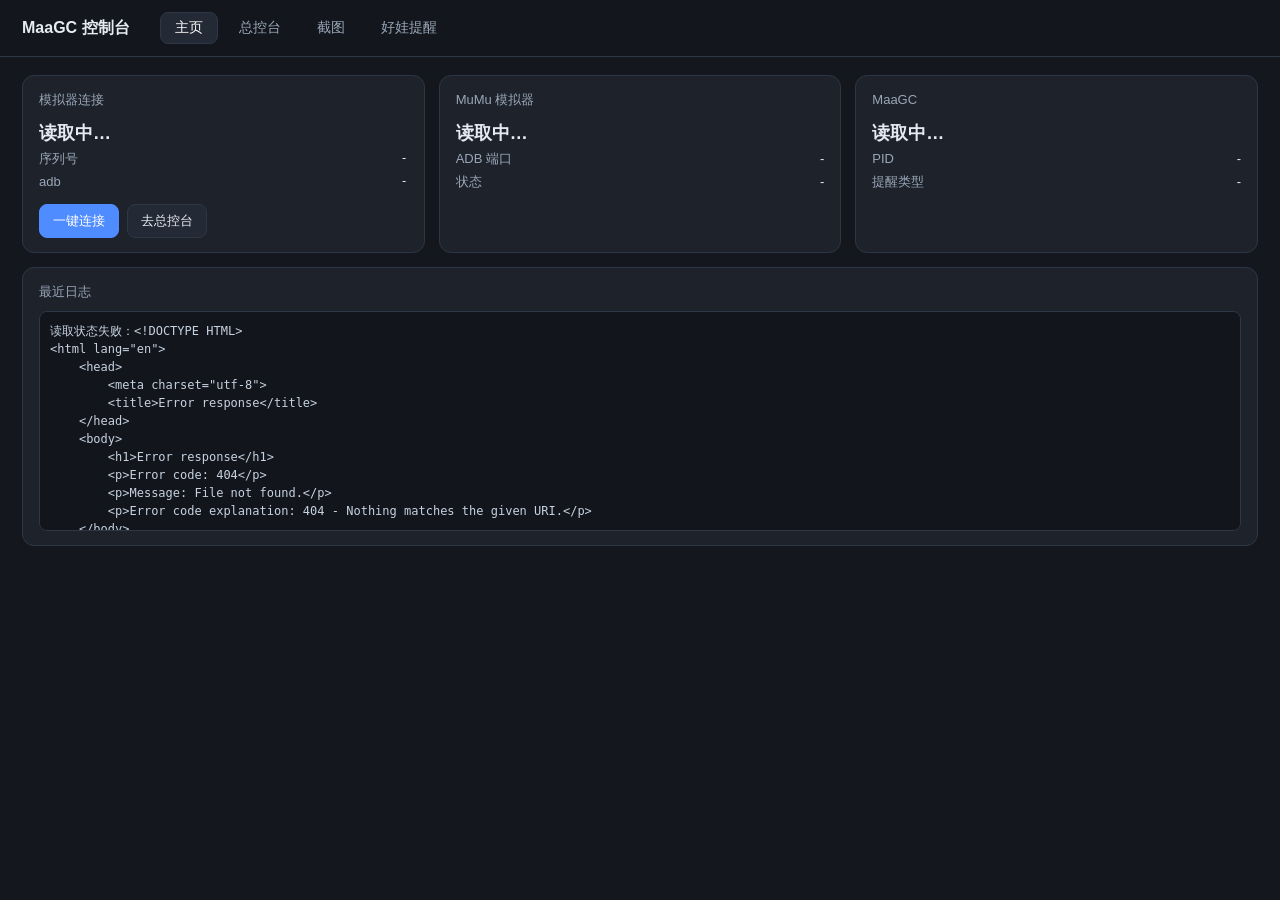
==== agent/action/zshg/web_console.html @ 6f82b8eb "chore: initial import" ====
<!doctype html>
<html lang="zh-CN">
<head>
<meta charset="utf-8">
<meta name="viewport" content="width=device-width, initial-scale=1">
<title>MaaGC 网页控制台</title>
<style>
  :root {
    --bg:#14171d; --panel:#1d222b; --panel2:#232a35; --line:#2e3746;
    --text:#e6ebf3; --muted:#9aa7b8; --accent:#4f8cff; --ok:#3ecf8e;
    --warn:#f0b429; --err:#ff6b6b;
  }
  *{box-sizing:border-box}
  body{margin:0;background:var(--bg);color:var(--text);font:14px/1.5 "Microsoft YaHei","Segoe UI",sans-serif}
  header{position:sticky;top:0;z-index:6;display:flex;align-items:center;gap:22px;
         padding:12px 22px;background:rgba(20,23,29,.95);border-bottom:1px solid var(--line);backdrop-filter:blur(6px)}
  .brand{font-size:16px;font-weight:600;white-space:nowrap}
  .brand span{color:var(--muted);font-weight:400;font-size:12px;margin-left:8px}
  nav{display:flex;gap:6px;flex-wrap:wrap}
  nav button{background:none;border:1px solid transparent;color:var(--muted);padding:6px 14px;border-radius:8px;cursor:pointer;font-size:14px}
  nav button:hover{color:var(--text)}
  nav button.active{color:#fff;background:var(--panel2);border-color:var(--line)}
  main{padding:18px 22px 90px}
  .hidden{display:none !important}
  .grid{display:grid;grid-template-columns:repeat(auto-fit,minmax(240px,1fr));gap:14px}
  .card{background:var(--panel);border:1px solid var(--line);border-radius:12px;padding:14px 16px}
  .card h3{margin:0 0 10px;font-size:13px;color:var(--muted);font-weight:500}
  .big{font-size:18px;font-weight:600}
  .ok{color:var(--ok)} .bad{color:var(--err)} .warn{color:var(--warn)}
  .kv{display:flex;justify-content:space-between;gap:10px;font-size:13px;padding:2px 0}
  .kv span:first-child{color:var(--muted)}
  .mono{font-family:Consolas,monospace;font-size:12px;word-break:break-all}
  button.btn{background:var(--panel2);color:var(--text);border:1px solid var(--line);border-radius:8px;
             padding:7px 13px;cursor:pointer;font-size:13px}
  button.btn:hover{border-color:#46536a}
  button.primary{background:var(--accent);border-color:var(--accent);color:#fff}
  button.danger{color:var(--err)}
  .row{display:flex;gap:8px;flex-wrap:wrap;align-items:center}
  pre{background:#12161c;border:1px solid var(--line);border-radius:8px;padding:10px;margin:0;
      max-height:220px;overflow:auto;font-size:12px;color:#c7d1e0;white-space:pre-wrap}
  table{width:100%;border-collapse:collapse;font-size:13px}
  th,td{text-align:left;padding:7px 8px;border-bottom:1px solid var(--line)}
  th{color:var(--muted);font-weight:500}
  .shot-wrap{background:#0b0e13;border:1px solid var(--line);border-radius:12px;padding:10px;
             display:flex;justify-content:center;align-items:center;min-height:320px}
  .shot-wrap img{max-width:100%;max-height:calc(100vh - 260px);border-radius:6px}
  .empty{color:var(--muted);text-align:center;padding:36px 0}
  .banner{position:fixed;left:50%;bottom:18px;transform:translateX(-50%);max-width:920px;
          width:calc(100% - 40px);border-radius:10px;padding:10px 14px;background:var(--panel2);
          border:1px solid var(--line);box-shadow:0 8px 24px rgba(0,0,0,.45);font-size:13px;z-index:20}
  .banner.ok{border-color:#2f6b4f}.banner.err{border-color:#7a3434}
  .banner ul{margin:6px 0 0 18px;padding:0}
  /* 好娃提醒 */
  .alert-card{background:var(--panel);border:1px solid var(--line);border-radius:12px;padding:14px 16px;margin-bottom:14px}
  label.field{display:flex;flex-direction:column;gap:4px;font-size:12px;color:var(--muted)}
  input[type=text],input[type=number],select,textarea{background:#12161c;color:var(--text);
      border:1px solid var(--line);border-radius:7px;padding:6px 9px;font-size:13px;font-family:inherit}
  input[type=text]{min-width:150px}
  textarea{width:100%;min-height:54px;resize:vertical}
  .grow{flex:1 1 240px}
  .badge{font-size:11px;padding:2px 8px;border-radius:99px;border:1px solid var(--line);color:var(--muted)}
  .badge.new{color:var(--warn);border-color:#5a4a1f}
  .chips{display:flex;flex-wrap:wrap;gap:6px;margin-bottom:6px}
  .chip{background:#2a3342;border:1px solid #3a4557;border-radius:99px;padding:3px 6px 3px 10px;
        font-size:12px;display:flex;align-items:center;gap:6px}
  .chip button{background:none;border:none;color:var(--muted);padding:0 2px;font-size:14px;cursor:pointer}
  .chip button:hover{color:var(--err)}
  table.attrs td{padding:3px 6px 3px 0;border:none}
  table.attrs td:first-child{width:64px;color:var(--muted);font-size:12px}
  select.grade{width:74px} input.min{width:92px}
  .hint{font-size:12px;color:var(--muted)}
</style>
</head>
<body>
<header>
  <div class="brand">MaaGC 控制台<span id="clock"></span></div>
  <nav id="tabs">
    <button data-tab="home" class="active">主页</button>
    <button data-tab="control">总控台</button>
    <button data-tab="shot">截图</button>
    <button data-tab="alerts">好娃提醒</button>
  </nav>
</header>

<main>
  <!-- ==================== 主页 ==================== -->
  <section id="tab-home">
    <div class="grid">
      <div class="card">
        <h3>模拟器连接</h3>
        <div class="big" id="home-device">读取中…</div>
        <div class="kv"><span>序列号</span><span class="mono" id="home-serial">-</span></div>
        <div class="kv"><span>adb</span><span class="mono" id="home-adb">-</span></div>
        <div class="row" style="margin-top:10px">
          <button class="btn primary" onclick="connectDevice()">一键连接</button>
          <button class="btn" onclick="switchTab('control')">去总控台</button>
        </div>
      </div>
      <div class="card">
        <h3>MuMu 模拟器</h3>
        <div class="big" id="home-mumu">读取中…</div>
        <div class="kv"><span>ADB 端口</span><span id="home-mumu-port">-</span></div>
        <div class="kv"><span>状态</span><span id="home-mumu-state">-</span></div>
      </div>
      <div class="card">
        <h3>MaaGC</h3>
        <div class="big" id="home-maagc">读取中…</div>
        <div class="kv"><span>PID</span><span id="home-maagc-pid">-</span></div>
        <div class="kv"><span>提醒类型</span><span id="home-alerts">-</span></div>
      </div>
    </div>
    <div class="card" style="margin-top:14px">
      <h3>最近日志</h3>
      <pre id="home-logs">读取中…</pre>
    </div>
  </section>

  <!-- ==================== 总控台 ==================== -->
  <section id="tab-control" class="hidden">
    <div class="card">
      <div class="row">
        <button class="btn primary" onclick="connectDevice()">连接设备</button>
        <button class="btn" onclick="disconnectDevice()">断开连接</button>
        <button class="btn danger" onclick="resetAdb()">重启 ADB 并重连</button>
        <button class="btn" onclick="loadOverview()">刷新状态</button>
        <span class="hint" id="control-hint"></span>
      </div>
      <div class="row" style="margin-top:12px">
        <span class="hint">常用按键：</span>
        <button class="btn" onclick="sendKey('BACK')">返回</button>
        <button class="btn" onclick="sendKey('HOME')">主页</button>
        <button class="btn" onclick="sendKey('APP_SWITCH')">最近任务</button>
        <button class="btn" onclick="sendKey('WAKEUP')">亮屏</button>
      </div>
    </div>
    <div class="card" style="margin-top:14px">
      <h3>当前设备</h3>
      <table id="device-table"><thead><tr><th>序列号</th><th>状态</th><th>机型</th></tr></thead><tbody></tbody></table>
    </div>
    <div class="card" style="margin-top:14px">
      <h3>操作结果</h3>
      <pre id="control-output">等待操作…</pre>
    </div>
  </section>

  <!-- ==================== 截图 ==================== -->
  <section id="tab-shot" class="hidden">
    <div class="card">
      <div class="row">
        <button class="btn primary" onclick="refreshShot()">刷新截图</button>
        <label class="row" style="gap:6px"><input type="checkbox" id="shot-auto" checked> 每 2 秒自动刷新</label>
        <a class="btn" id="shot-download" download="maa-shot.png" href="#">下载当前帧</a>
        <span class="hint" id="shot-hint"></span>
      </div>
    </div>
    <div class="shot-wrap" style="margin-top:14px">
      <img id="shot-img" alt="" style="display:none">
      <div id="shot-empty" class="empty">暂无画面，先到「总控台」连接设备</div>
    </div>
  </section>

  <!-- ==================== 好娃提醒 ==================== -->
  <section id="tab-alerts" class="hidden">
    <div class="card" style="margin-bottom:14px">
      <div class="row">
        <span class="hint">保存会写入条件表、检测节点和界面选项；“默认勾选”是类型自带的初始值。MaaGC 的实际勾选按实例保存，改完点「同步勾选到 MaaGC」并重启生效。</span>
        <span style="flex:1"></span>
        <button class="btn" onclick="loadAlerts()">重新读取</button>
        <button class="btn" onclick="addAlert()">＋ 新增类型</button>
        <button class="btn" onclick="syncSelection()">同步勾选到 MaaGC</button>
        <button class="btn primary" id="alert-save" onclick="saveAlerts()">保存并同步</button>
      </div>
    </div>
    <div id="alert-list"></div>
  </section>
</main>

<div id="banner" class="banner hidden"></div>
<datalist id="catalog"></datalist>

<script>
const ATTRS = ["力量", "体质", "技巧", "感知", "敏捷", "意志"];
const GRADES = ["", "E", "D", "C", "B", "A", "S", "SS"];
let consoleState = { conditions: [], catalog: [] };
let activeTab = "home";
let overviewTimer = null;
let shotTimer = null;

const $ = (id) => document.getElementById(id);
const esc = (v) => String(v == null ? "" : v)
  .replace(/&/g, "&amp;").replace(/</g, "&lt;").replace(/>/g, "&gt;").replace(/"/g, "&quot;");

function banner(kind, lines) {
  const el = $("banner");
  el.className = "banner " + kind;
  el.innerHTML = lines.length > 1
    ? `<ul>${lines.map((l) => `<li>${esc(l)}</li>`).join("")}</ul>`
    : esc(lines[0] || "");
  clearTimeout(banner.timer);
  banner.timer = setTimeout(() => el.classList.add("hidden"), 8000);
}

async function api(path, options) {
  const resp = await fetch(path, options);
  const type = resp.headers.get("Content-Type") || "";
  if (!type.includes("json")) throw new Error(await resp.text());
  return resp.json();
}

/* ---------------- 标签切换 ---------------- */
function switchTab(name) {
  activeTab = name;
  document.querySelectorAll("#tabs button").forEach((b) => b.classList.toggle("active", b.dataset.tab === name));
  ["home", "control", "shot", "alerts"].forEach((tab) => {
    $("tab-" + tab).classList.toggle("hidden", tab !== name);
  });
  clearInterval(overviewTimer);
  clearInterval(shotTimer);
  if (name === "home" || name === "control") {
    loadOverview();
    overviewTimer = setInterval(loadOverview, 3000);
  }
  if (name === "shot") {
    refreshShot();
    shotTimer = setInterval(() => {
      if ($("shot-auto").checked) refreshShot();
    }, 2000);
  }
  if (name === "alerts" && !consoleState.conditions.length) loadAlerts();
}

/* ---------------- 主页 / 总控台 ---------------- */
async function loadOverview() {
  try {
    const data = await api("/api/overview");
    $("clock").textContent = data.time ? " " + data.time : "";
    const deviceEl = $("home-device");
    if (data.connected) {
      deviceEl.textContent = "已连接";
      deviceEl.className = "big ok";
    } else {
      deviceEl.textContent = "未连接";
      deviceEl.className = "big bad";
    }
    $("home-serial").textContent = data.serial || "-";
    $("home-adb").textContent = data.adbPath || "-";

    const mumu = data.mumu || {};
    $("home-mumu").textContent = mumu.available ? (mumu.started ? "运行中" : "未启动") : "未安装";
    $("home-mumu").className = "big " + (mumu.started ? "ok" : "bad");
    $("home-mumu-port").textContent = mumu.port == null ? "-" : mumu.port;
    $("home-mumu-state").textContent = mumu.state || "-";

    $("home-maagc").textContent = data.maagc.running ? "运行中" : "未运行";
    $("home-maagc").className = "big " + (data.maagc.running ? "ok" : "bad");
    $("home-maagc-pid").textContent = data.maagc.pid || "-";
    $("home-alerts").textContent = data.alerts.count + " 个";

    $("home-logs").textContent = (data.logs || []).join("\n") || "暂时没有日志";
    renderDevices(data.devices || []);
  } catch (error) {
    $("home-logs").textContent = "读取状态失败：" + error.message;
  }
}

function renderDevices(devices) {
  const body = document.querySelector("#device-table tbody");
  body.innerHTML = devices.length
    ? devices.map((d) => `<tr><td class="mono">${esc(d.serial)}</td><td class="${d.state === "device" ? "ok" : "warn"}">${esc(d.state)}</td><td>${esc(d.model || "-")}</td></tr>`).join("")
    : '<tr><td colspan="3" class="empty">没有发现设备</td></tr>';
  $("control-hint").textContent = devices.length ? `共 ${devices.length} 台` : "没有发现设备";
}

async function postAndShow(path, payload, label) {
  try {
    const data = await api(path, {
      method: "POST",
      headers: { "Content-Type": "application/json" },
      body: JSON.stringify(payload || {}),
    });
    $("control-output").textContent = `[${label}]\n` + (data.output || JSON.stringify(data, null, 2));
    banner(data.ok ? "ok" : "err", [label + (data.ok ? "成功" : "失败")]);
    await loadOverview();
  } catch (error) {
    $("control-output").textContent = `[${label}] 失败：` + error.message;
    banner("err", [label + "失败：" + error.message]);
  }
}

const connectDevice = () => postAndShow("/api/device/connect", {}, "连接设备");
const disconnectDevice = () => postAndShow("/api/device/disconnect", {}, "断开连接");
const resetAdb = () => postAndShow("/api/device/reset", {}, "重启 ADB");
const sendKey = (key) => postAndShow("/api/device/key", { key }, "按键 " + key);

/* ---------------- 截图 ---------------- */
function refreshShot() {
  const img = $("shot-img");
  const empty = $("shot-empty");
  const stamp = Date.now();
  const probe = new Image();
  probe.onload = () => {
    img.src = probe.src;
    img.style.display = "";
    empty.style.display = "none";
    $("shot-hint").textContent = "更新于 " + new Date().toLocaleTimeString();
    $("shot-download").href = probe.src;
  };
  probe.onerror = () => {
    img.style.display = "none";
    empty.style.display = "";
    empty.textContent = "截图失败：设备未连接（先去总控台点「连接设备」）";
    $("shot-hint").textContent = "";
  };
  probe.src = "/api/screenshot?t=" + stamp;
}

/* ---------------- 好娃提醒 ---------------- */
function emptyAlert(index) {
  const seq = index + 1;
  const grades = {}, mins = {};
  ATTRS.forEach((a) => { grades[a] = ""; mins[a] = ""; });
  return {
    id: "type_" + seq, name: "新提醒类型", description: "",
    caseName: "新提醒类型 " + seq, node: "检测_新提醒类型" + seq,
    defaultChecked: false, features: [], grades, mins, orLines: [],
  };
}

const gradeOptions = (selected) =>
  GRADES.map((g) => `<option value="${g}" ${g === selected ? "selected" : ""}>${g || "—"}</option>`).join("");

function alertCard(condition, index) {
  const badges = [];
  if (!condition.nodeExists) badges.push('<span class="badge new">保存时创建检测节点</span>');
  if (!condition.caseExists) badges.push('<span class="badge new">保存时创建界面选项</span>');
  const chips = condition.features.map((f, fi) =>
    `<span class="chip">${esc(f)}<button title="移除" data-act="rm-feature" data-i="${index}" data-fi="${fi}">×</button></span>`).join("");
  const attrs = ATTRS.map((attr) => `
    <tr><td>${attr}</td>
      <td><select class="grade" data-i="${index}" data-attr="${attr}" data-f="grade">${gradeOptions(condition.grades[attr] || "")}</select></td>
      <td><input class="min" type="number" step="0.01" min="0" max="5" placeholder="不限"
           value="${esc(condition.mins[attr])}" data-i="${index}" data-attr="${attr}" data-f="min"></td></tr>`).join("");

  return `
  <div class="alert-card">
    <div class="row">
      <label class="field grow">界面显示名（勾选项名字）
        <input type="text" data-i="${index}" data-f="caseName" value="${esc(condition.caseName)}">
      </label>
      <label class="field">内部 ID
        <input class="mono" type="text" data-i="${index}" data-f="id" value="${esc(condition.id)}">
      </label>
      <label class="field">条件名
        <input type="text" data-i="${index}" data-f="name" value="${esc(condition.name)}">
      </label>
      <label class="row" style="margin-top:16px;gap:6px">
        <input type="checkbox" data-i="${index}" data-f="defaultChecked" ${condition.defaultChecked ? "checked" : ""}> 默认勾选
      </label>
      <button class="btn danger" data-act="remove" data-i="${index}" style="margin-top:16px">删除</button>
    </div>
    <div class="row" style="margin-top:10px">
      <label class="field grow">说明
        <input type="text" data-i="${index}" data-f="description" value="${esc(condition.description)}">
      </label>
      <label class="field">检测节点
        <input class="mono" type="text" data-i="${index}" data-f="node" value="${esc(condition.node)}">
      </label>
      ${badges.join("")}
    </div>
    <div class="row" style="margin-top:10px;align-items:flex-start">
      <div class="grow">
        <div class="hint" style="margin-bottom:6px">必需特性（必须全部命中；留空表示不看特性）</div>
        <div class="chips">${chips}</div>
        <div class="row">
          <input type="text" list="catalog" placeholder="输入特性名，如 上古灵性"
                 data-i="${index}" data-role="feature-input" style="flex:1 1 200px">
          <button class="btn" data-act="add-feature" data-i="${index}">添加特性</button>
        </div>
      </div>
      <div style="flex:1 1 300px">
        <div class="hint" style="margin-bottom:6px">属性门槛（等级是“≥”语义）</div>
        <table class="attrs">${attrs}</table>
      </div>
    </div>
    <div class="row" style="margin-top:10px">
      <label class="field" style="width:100%">或条件（每行一条，任一满足即可；格式 <code>敏捷&gt;=0.3</code>，同一行用“且”）
        <textarea data-i="${index}" data-f="orLines">${esc((condition.orLines || []).join("\n"))}</textarea>
      </label>
    </div>
  </div>`;
}

function renderAlerts() {
  $("alert-list").innerHTML = consoleState.conditions.length
    ? consoleState.conditions.map(alertCard).join("")
    : '<div class="empty">还没有提醒类型，点「＋ 新增类型」</div>';
}

async function loadAlerts() {
  try {
    consoleState = await api("/api/state");
    $("catalog").innerHTML = (consoleState.catalog || []).map((n) => `<option value="${esc(n)}"></option>`).join("");
    renderAlerts();
  } catch (error) {
    banner("err", ["读取提醒配置失败：" + error.message]);
  }
}

function addAlert() {
  consoleState.conditions.push(emptyAlert(consoleState.conditions.length));
  renderAlerts();
}

function updateAlertField(event) {
  const t = event.target;
  const index = Number(t.dataset.i);
  const field = t.dataset.f;
  if (!Number.isInteger(index) || !field || !consoleState.conditions[index]) return;
  const condition = consoleState.conditions[index];
  if (field === "grade") condition.grades[t.dataset.attr] = t.value;
  else if (field === "min") condition.mins[t.dataset.attr] = t.value;
  else if (field === "orLines") condition.orLines = t.value.split("\n").map((s) => s.trim()).filter(Boolean);
  else if (field === "defaultChecked") condition.defaultChecked = t.checked;
  else if (field === "caseName") {
    const oldName = condition.caseName;
    condition.caseName = t.value;
    if (condition.node === "检测_" + oldName) {
      condition.node = "检测_" + t.value;
      const input = document.querySelector(`input[data-f="node"][data-i="${index}"]`);
      if (input) input.value = condition.node;
    }
  } else condition[field] = t.value;
}

function addFeature(index) {
  const input = document.querySelector(`input[data-role="feature-input"][data-i="${index}"]`);
  const value = (input.value || "").trim();
  if (!value) return;
  const condition = consoleState.conditions[index];
  if (!condition.features.includes(value)) condition.features.push(value);
  input.value = "";
  renderAlerts();
}

async function saveAlerts() {
  const button = $("alert-save");
  button.disabled = true;
  try {
    const data = await api("/api/save", {
      method: "POST",
      headers: { "Content-Type": "application/json" },
      body: JSON.stringify({ conditions: consoleState.conditions }),
    });
    if (data.ok) {
      consoleState.conditions = data.conditions || consoleState.conditions;
      renderAlerts();
      banner("ok", ["保存成功：", ...(data.messages || [])]);
    } else {
      banner("err", ["保存失败：", ...(data.errors || ["未知错误"])]);
    }
  } catch (error) {
    banner("err", ["保存失败：" + error.message]);
  } finally {
    button.disabled = false;
  }
}

async function syncSelection() {
  const names = consoleState.conditions.filter((c) => c.defaultChecked).map((c) => c.caseName);
  try {
    const data = await api("/api/instance/sync", {
      method: "POST",
      headers: { "Content-Type": "application/json" },
      body: JSON.stringify({ caseNames: names }),
    });
    banner(data.ok ? "ok" : "err", [data.message || "已同步实例勾选，重启 MaaGC 后生效"]);
  } catch (error) {
    banner("err", ["同步失败：" + error.message]);
  }
}

/* ---------------- 事件绑定 ---------------- */
$("tabs").addEventListener("click", (event) => {
  const target = event.target.closest("button[data-tab]");
  if (target) switchTab(target.dataset.tab);
});

$("alert-list").addEventListener("input", updateAlertField);
$("alert-list").addEventListener("change", updateAlertField);
$("alert-list").addEventListener("keydown", (event) => {
  if (event.key === "Enter" && event.target.dataset.role === "feature-input") {
    event.preventDefault();
    addFeature(Number(event.target.dataset.i));
  }
});
$("alert-list").addEventListener("click", (event) => {
  const target = event.target.closest("button[data-act]");
  if (!target) return;
  const index = Number(target.dataset.i);
  if (target.dataset.act === "remove") {
    if (confirm("确定删除这个提醒类型？保存后会同时移除流水线节点和界面选项。")) {
      consoleState.conditions.splice(index, 1);
      renderAlerts();
    }
  } else if (target.dataset.act === "rm-feature") {
    consoleState.conditions[index].features.splice(Number(target.dataset.fi), 1);
    renderAlerts();
  } else if (target.dataset.act === "add-feature") {
    addFeature(index);
  }
});

switchTab("home");
</script>
</body>
</html>
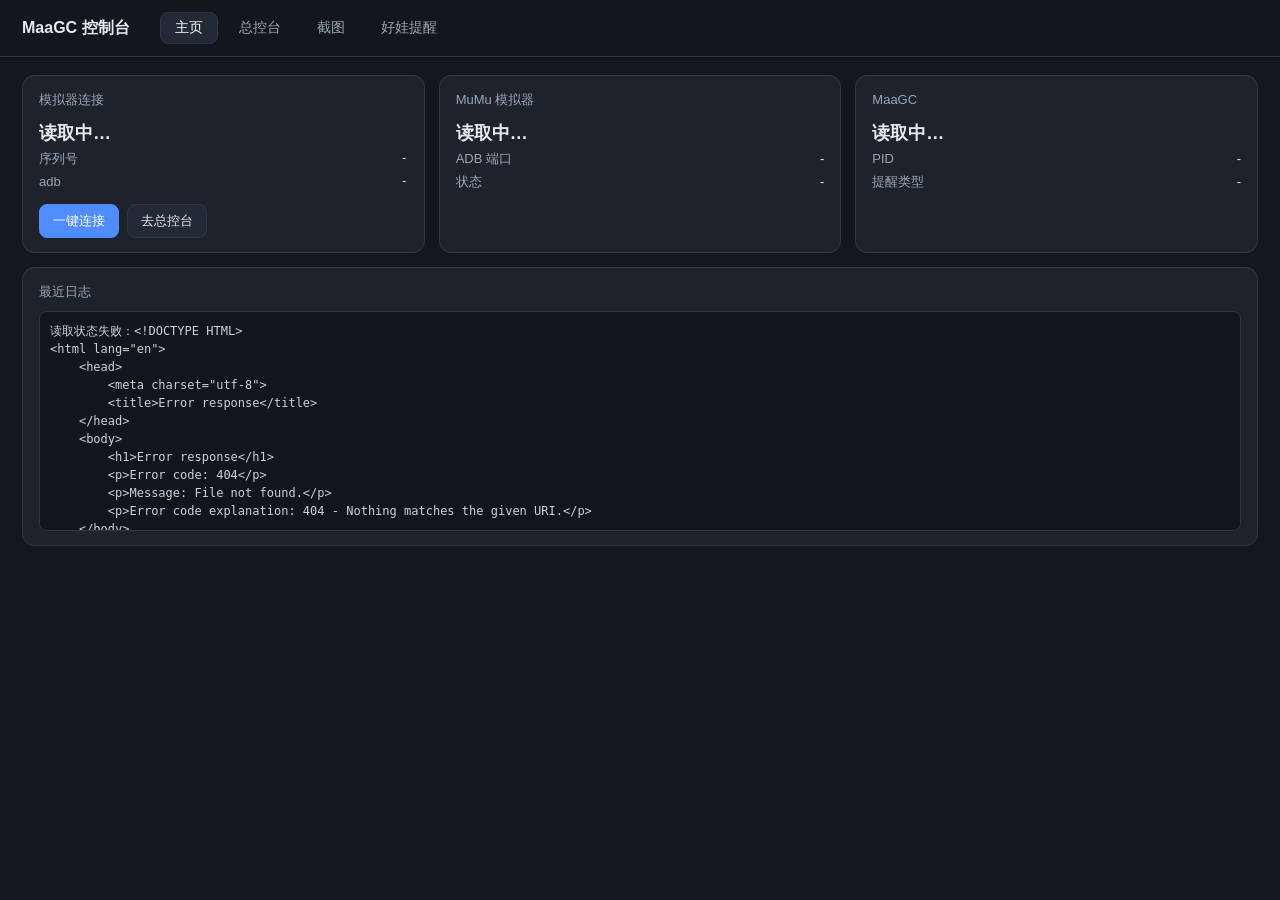
==== commit 9eec94f5: "feat: 好娃提醒原生窗口加特性表选择器，补齐说明与深链接 - 原生窗口：新增「特性表…」对话框，按血统/平民血/通用勾选特性；备注字段；详情标题与摘要 - 网页：组合详情只加载一次，支持 #ale" ====
--- a/agent/action/zshg/web_console.html
+++ b/agent/action/zshg/web_console.html
@@ -50,8 +50,7 @@
           border:1px solid var(--line);box-shadow:0 8px 24px rgba(0,0,0,.45);font-size:13px;z-index:20}
   .banner.ok{border-color:#2f6b4f}.banner.err{border-color:#7a3434}
   .banner ul{margin:6px 0 0 18px;padding:0}
-  /* 好娃提醒 */
-  .alert-card{background:var(--panel);border:1px solid var(--line);border-radius:12px;padding:14px 16px;margin-bottom:14px}
+  /* 好娃提醒：布局与组合行样式在 /alerts.css（与网页版共用） */
   label.field{display:flex;flex-direction:column;gap:4px;font-size:12px;color:var(--muted)}
   input[type=text],input[type=number],select,textarea{background:#12161c;color:var(--text);
       border:1px solid var(--line);border-radius:7px;padding:6px 9px;font-size:13px;font-family:inherit}
@@ -60,16 +59,12 @@
   .grow{flex:1 1 240px}
   .badge{font-size:11px;padding:2px 8px;border-radius:99px;border:1px solid var(--line);color:var(--muted)}
   .badge.new{color:var(--warn);border-color:#5a4a1f}
-  .chips{display:flex;flex-wrap:wrap;gap:6px;margin-bottom:6px}
-  .chip{background:#2a3342;border:1px solid #3a4557;border-radius:99px;padding:3px 6px 3px 10px;
-        font-size:12px;display:flex;align-items:center;gap:6px}
-  .chip button{background:none;border:none;color:var(--muted);padding:0 2px;font-size:14px;cursor:pointer}
-  .chip button:hover{color:var(--err)}
   table.attrs td{padding:3px 6px 3px 0;border:none}
   table.attrs td:first-child{width:64px;color:var(--muted);font-size:12px}
   select.grade{width:74px} input.min{width:92px}
   .hint{font-size:12px;color:var(--muted)}
 </style>
+<link rel="stylesheet" href="/alerts.css">
 </head>
 <body>
 <header>
@@ -161,27 +156,48 @@
 
   <!-- ==================== 好娃提醒 ==================== -->
   <section id="tab-alerts" class="hidden">
-    <div class="card" style="margin-bottom:14px">
+    <div class="card alerts-bar">
       <div class="row">
-        <span class="hint">保存会写入条件表、检测节点和界面选项；“默认勾选”是类型自带的初始值。MaaGC 的实际勾选按实例保存，改完点「同步勾选到 MaaGC」并重启生效。</span>
+        <input type="text" id="alert-search" placeholder="搜索组合名 / 特性 / 种族">
+        <span class="alerts-stats" id="alert-stats">—</span>
         <span style="flex:1"></span>
-        <button class="btn" onclick="loadAlerts()">重新读取</button>
-        <button class="btn" onclick="addAlert()">＋ 新增类型</button>
-        <button class="btn" onclick="syncSelection()">同步勾选到 MaaGC</button>
-        <button class="btn primary" id="alert-save" onclick="saveAlerts()">保存并同步</button>
-      </div>
-    </div>
-    <div id="alert-list"></div>
+        <button class="btn" id="btn-alert-reload">重新读取</button>
+        <button class="btn" id="btn-alert-expand">展开全部</button>
+        <button class="btn" id="btn-alert-add">＋ 新增组合</button>
+        <button class="btn" id="btn-alert-sync">同步勾选到 MaaGC</button>
+        <button class="btn primary" id="btn-alert-save">保存并同步</button>
+      </div>
+      <div class="hint" style="margin-top:8px">
+        每行一个组合，点「详情」展开填写；保存会写入条件表、检测节点和界面选项。「默认勾选」是类型自带的初始值，
+        MaaGC 的实际勾选按实例保存，改完点「同步勾选到 MaaGC」并重启生效。
+      </div>
+    </div>
+
+    <div class="card alerts-features" id="feature-panel">
+      <div class="row">
+        <h3>完整特性表 · 按种族分类</h3>
+        <span class="badge" id="feature-count">—</span>
+        <span class="hint feature-target" id="feature-target">加入目标：未选择</span>
+        <button class="btn small hidden" id="btn-feature-goto">定位组合</button>
+        <span style="flex:1"></span>
+        <input type="text" id="feature-search" placeholder="筛选特性 / 效果">
+        <button class="btn small" id="btn-feature-toggle">收起</button>
+      </div>
+      <div class="feature-layout" id="feature-layout">
+        <div class="race-nav" id="race-nav"></div>
+        <div class="feature-scroll" id="feature-scroll"></div>
+      </div>
+    </div>
+
+    <div id="alert-list" class="alert-list"></div>
   </section>
 </main>
 
 <div id="banner" class="banner hidden"></div>
 <datalist id="catalog"></datalist>
 
+<script src="/alerts.js"></script>
 <script>
-const ATTRS = ["力量", "体质", "技巧", "感知", "敏捷", "意志"];
-const GRADES = ["", "E", "D", "C", "B", "A", "S", "SS"];
-let consoleState = { conditions: [], catalog: [] };
 let activeTab = "home";
 let overviewTimer = null;
 let shotTimer = null;
@@ -226,7 +242,7 @@
       if ($("shot-auto").checked) refreshShot();
     }, 2000);
   }
-  if (name === "alerts" && !consoleState.conditions.length) loadAlerts();
+  if (name === "alerts" && window.AlertPanel) window.AlertPanel.load();
 }
 
 /* ---------------- 主页 / 总控台 ---------------- */
@@ -314,203 +330,15 @@
   probe.src = "/api/screenshot?t=" + stamp;
 }
 
-/* ---------------- 好娃提醒 ---------------- */
-function emptyAlert(index) {
-  const seq = index + 1;
-  const grades = {}, mins = {};
-  ATTRS.forEach((a) => { grades[a] = ""; mins[a] = ""; });
-  return {
-    id: "type_" + seq, name: "新提醒类型", description: "",
-    caseName: "新提醒类型 " + seq, node: "检测_新提醒类型" + seq,
-    defaultChecked: false, features: [], grades, mins, orLines: [],
-  };
-}
-
-const gradeOptions = (selected) =>
-  GRADES.map((g) => `<option value="${g}" ${g === selected ? "selected" : ""}>${g || "—"}</option>`).join("");
-
-function alertCard(condition, index) {
-  const badges = [];
-  if (!condition.nodeExists) badges.push('<span class="badge new">保存时创建检测节点</span>');
-  if (!condition.caseExists) badges.push('<span class="badge new">保存时创建界面选项</span>');
-  const chips = condition.features.map((f, fi) =>
-    `<span class="chip">${esc(f)}<button title="移除" data-act="rm-feature" data-i="${index}" data-fi="${fi}">×</button></span>`).join("");
-  const attrs = ATTRS.map((attr) => `
-    <tr><td>${attr}</td>
-      <td><select class="grade" data-i="${index}" data-attr="${attr}" data-f="grade">${gradeOptions(condition.grades[attr] || "")}</select></td>
-      <td><input class="min" type="number" step="0.01" min="0" max="5" placeholder="不限"
-           value="${esc(condition.mins[attr])}" data-i="${index}" data-attr="${attr}" data-f="min"></td></tr>`).join("");
-
-  return `
-  <div class="alert-card">
-    <div class="row">
-      <label class="field grow">界面显示名（勾选项名字）
-        <input type="text" data-i="${index}" data-f="caseName" value="${esc(condition.caseName)}">
-      </label>
-      <label class="field">内部 ID
-        <input class="mono" type="text" data-i="${index}" data-f="id" value="${esc(condition.id)}">
-      </label>
-      <label class="field">条件名
-        <input type="text" data-i="${index}" data-f="name" value="${esc(condition.name)}">
-      </label>
-      <label class="row" style="margin-top:16px;gap:6px">
-        <input type="checkbox" data-i="${index}" data-f="defaultChecked" ${condition.defaultChecked ? "checked" : ""}> 默认勾选
-      </label>
-      <button class="btn danger" data-act="remove" data-i="${index}" style="margin-top:16px">删除</button>
-    </div>
-    <div class="row" style="margin-top:10px">
-      <label class="field grow">说明
-        <input type="text" data-i="${index}" data-f="description" value="${esc(condition.description)}">
-      </label>
-      <label class="field">检测节点
-        <input class="mono" type="text" data-i="${index}" data-f="node" value="${esc(condition.node)}">
-      </label>
-      ${badges.join("")}
-    </div>
-    <div class="row" style="margin-top:10px;align-items:flex-start">
-      <div class="grow">
-        <div class="hint" style="margin-bottom:6px">必需特性（必须全部命中；留空表示不看特性）</div>
-        <div class="chips">${chips}</div>
-        <div class="row">
-          <input type="text" list="catalog" placeholder="输入特性名，如 上古灵性"
-                 data-i="${index}" data-role="feature-input" style="flex:1 1 200px">
-          <button class="btn" data-act="add-feature" data-i="${index}">添加特性</button>
-        </div>
-      </div>
-      <div style="flex:1 1 300px">
-        <div class="hint" style="margin-bottom:6px">属性门槛（等级是“≥”语义）</div>
-        <table class="attrs">${attrs}</table>
-      </div>
-    </div>
-    <div class="row" style="margin-top:10px">
-      <label class="field" style="width:100%">或条件（每行一条，任一满足即可；格式 <code>敏捷&gt;=0.3</code>，同一行用“且”）
-        <textarea data-i="${index}" data-f="orLines">${esc((condition.orLines || []).join("\n"))}</textarea>
-      </label>
-    </div>
-  </div>`;
-}
-
-function renderAlerts() {
-  $("alert-list").innerHTML = consoleState.conditions.length
-    ? consoleState.conditions.map(alertCard).join("")
-    : '<div class="empty">还没有提醒类型，点「＋ 新增类型」</div>';
-}
-
-async function loadAlerts() {
-  try {
-    consoleState = await api("/api/state");
-    $("catalog").innerHTML = (consoleState.catalog || []).map((n) => `<option value="${esc(n)}"></option>`).join("");
-    renderAlerts();
-  } catch (error) {
-    banner("err", ["读取提醒配置失败：" + error.message]);
-  }
-}
-
-function addAlert() {
-  consoleState.conditions.push(emptyAlert(consoleState.conditions.length));
-  renderAlerts();
-}
-
-function updateAlertField(event) {
-  const t = event.target;
-  const index = Number(t.dataset.i);
-  const field = t.dataset.f;
-  if (!Number.isInteger(index) || !field || !consoleState.conditions[index]) return;
-  const condition = consoleState.conditions[index];
-  if (field === "grade") condition.grades[t.dataset.attr] = t.value;
-  else if (field === "min") condition.mins[t.dataset.attr] = t.value;
-  else if (field === "orLines") condition.orLines = t.value.split("\n").map((s) => s.trim()).filter(Boolean);
-  else if (field === "defaultChecked") condition.defaultChecked = t.checked;
-  else if (field === "caseName") {
-    const oldName = condition.caseName;
-    condition.caseName = t.value;
-    if (condition.node === "检测_" + oldName) {
-      condition.node = "检测_" + t.value;
-      const input = document.querySelector(`input[data-f="node"][data-i="${index}"]`);
-      if (input) input.value = condition.node;
-    }
-  } else condition[field] = t.value;
-}
-
-function addFeature(index) {
-  const input = document.querySelector(`input[data-role="feature-input"][data-i="${index}"]`);
-  const value = (input.value || "").trim();
-  if (!value) return;
-  const condition = consoleState.conditions[index];
-  if (!condition.features.includes(value)) condition.features.push(value);
-  input.value = "";
-  renderAlerts();
-}
-
-async function saveAlerts() {
-  const button = $("alert-save");
-  button.disabled = true;
-  try {
-    const data = await api("/api/save", {
-      method: "POST",
-      headers: { "Content-Type": "application/json" },
-      body: JSON.stringify({ conditions: consoleState.conditions }),
-    });
-    if (data.ok) {
-      consoleState.conditions = data.conditions || consoleState.conditions;
-      renderAlerts();
-      banner("ok", ["保存成功：", ...(data.messages || [])]);
-    } else {
-      banner("err", ["保存失败：", ...(data.errors || ["未知错误"])]);
-    }
-  } catch (error) {
-    banner("err", ["保存失败：" + error.message]);
-  } finally {
-    button.disabled = false;
-  }
-}
-
-async function syncSelection() {
-  const names = consoleState.conditions.filter((c) => c.defaultChecked).map((c) => c.caseName);
-  try {
-    const data = await api("/api/instance/sync", {
-      method: "POST",
-      headers: { "Content-Type": "application/json" },
-      body: JSON.stringify({ caseNames: names }),
-    });
-    banner(data.ok ? "ok" : "err", [data.message || "已同步实例勾选，重启 MaaGC 后生效"]);
-  } catch (error) {
-    banner("err", ["同步失败：" + error.message]);
-  }
-}
-
 /* ---------------- 事件绑定 ---------------- */
 $("tabs").addEventListener("click", (event) => {
   const target = event.target.closest("button[data-tab]");
   if (target) switchTab(target.dataset.tab);
 });
 
-$("alert-list").addEventListener("input", updateAlertField);
-$("alert-list").addEventListener("change", updateAlertField);
-$("alert-list").addEventListener("keydown", (event) => {
-  if (event.key === "Enter" && event.target.dataset.role === "feature-input") {
-    event.preventDefault();
-    addFeature(Number(event.target.dataset.i));
-  }
-});
-$("alert-list").addEventListener("click", (event) => {
-  const target = event.target.closest("button[data-act]");
-  if (!target) return;
-  const index = Number(target.dataset.i);
-  if (target.dataset.act === "remove") {
-    if (confirm("确定删除这个提醒类型？保存后会同时移除流水线节点和界面选项。")) {
-      consoleState.conditions.splice(index, 1);
-      renderAlerts();
-    }
-  } else if (target.dataset.act === "rm-feature") {
-    consoleState.conditions[index].features.splice(Number(target.dataset.fi), 1);
-    renderAlerts();
-  } else if (target.dataset.act === "add-feature") {
-    addFeature(index);
-  }
-});
-
-switchTab("home");
+// 支持 #alerts 之类的深链接，方便直接打开某一页
+const startTab = (location.hash || "").replace(/^#/, "");
+switchTab(["home", "control", "shot", "alerts"].includes(startTab) ? startTab : "home");
 </script>
 </body>
 </html>
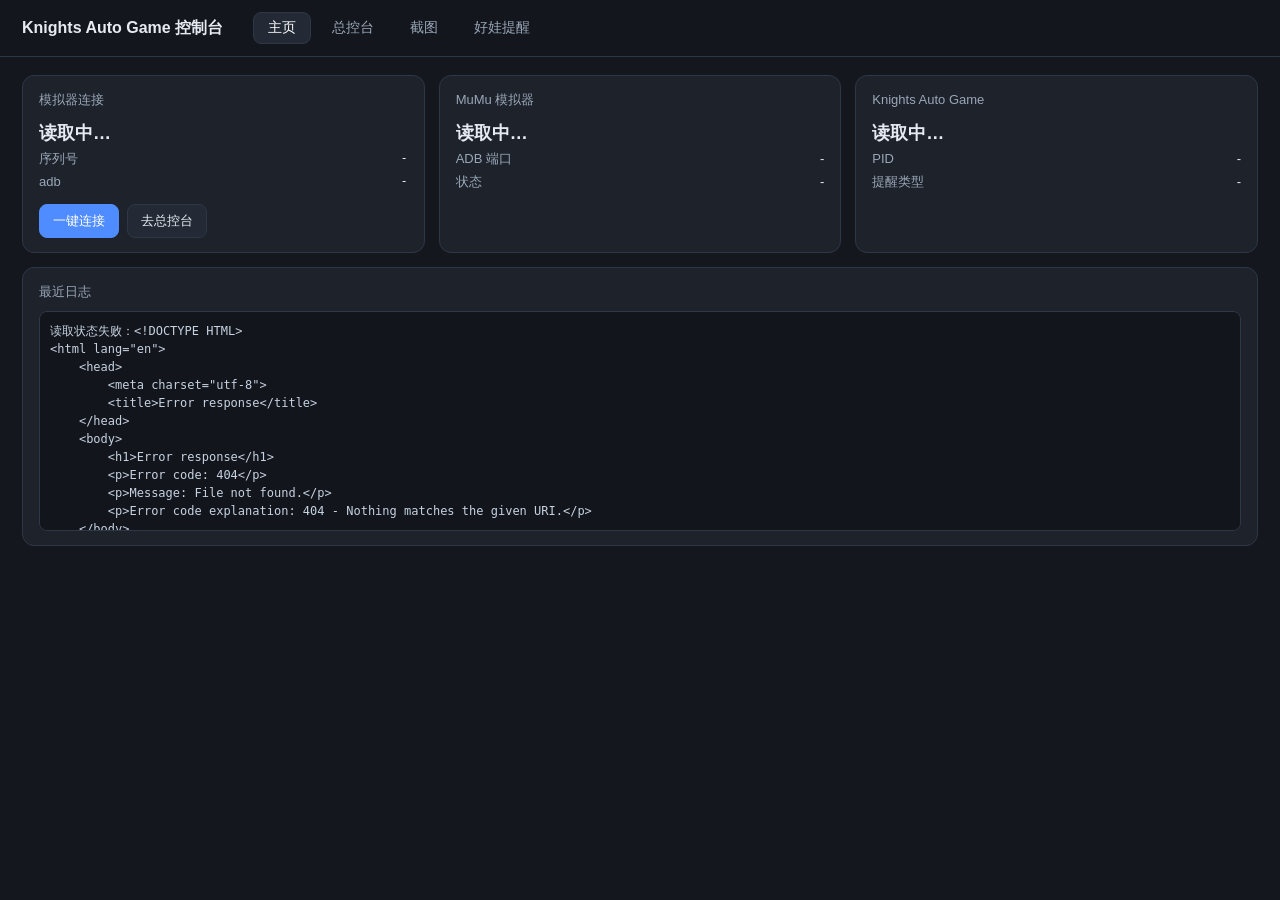
==== commit 5d6daf28: "feat(brand): 品牌更名为 Knights Auto Game，README 注明借鉴 MAAGC 并附链接" ====
--- a/agent/action/zshg/web_console.html
+++ b/agent/action/zshg/web_console.html
@@ -3,7 +3,7 @@
 <head>
 <meta charset="utf-8">
 <meta name="viewport" content="width=device-width, initial-scale=1">
-<title>MaaGC 网页控制台</title>
+<title>Knights Auto Game 网页控制台</title>
 <style>
   :root {
     --bg:#14171d; --panel:#1d222b; --panel2:#232a35; --line:#2e3746;
@@ -68,7 +68,7 @@
 </head>
 <body>
 <header>
-  <div class="brand">MaaGC 控制台<span id="clock"></span></div>
+  <div class="brand">Knights Auto Game 控制台<span id="clock"></span></div>
   <nav id="tabs">
     <button data-tab="home" class="active">主页</button>
     <button data-tab="control">总控台</button>
@@ -98,7 +98,7 @@
         <div class="kv"><span>状态</span><span id="home-mumu-state">-</span></div>
       </div>
       <div class="card">
-        <h3>MaaGC</h3>
+        <h3>Knights Auto Game</h3>
         <div class="big" id="home-maagc">读取中…</div>
         <div class="kv"><span>PID</span><span id="home-maagc-pid">-</span></div>
         <div class="kv"><span>提醒类型</span><span id="home-alerts">-</span></div>
@@ -164,12 +164,12 @@
         <button class="btn" id="btn-alert-reload">重新读取</button>
         <button class="btn" id="btn-alert-expand">展开全部</button>
         <button class="btn" id="btn-alert-add">＋ 新增组合</button>
-        <button class="btn" id="btn-alert-sync">同步勾选到 MaaGC</button>
+        <button class="btn" id="btn-alert-sync">同步勾选到 Knights Auto Game</button>
         <button class="btn primary" id="btn-alert-save">保存并同步</button>
       </div>
       <div class="hint" style="margin-top:8px">
         每行一个组合，点「详情」展开填写；保存会写入条件表、检测节点和界面选项。「默认勾选」是类型自带的初始值，
-        MaaGC 的实际勾选按实例保存，改完点「同步勾选到 MaaGC」并重启生效。
+        Knights Auto Game 的实际勾选按实例保存，改完点「同步勾选到 Knights Auto Game」并重启生效。
       </div>
     </div>
 
